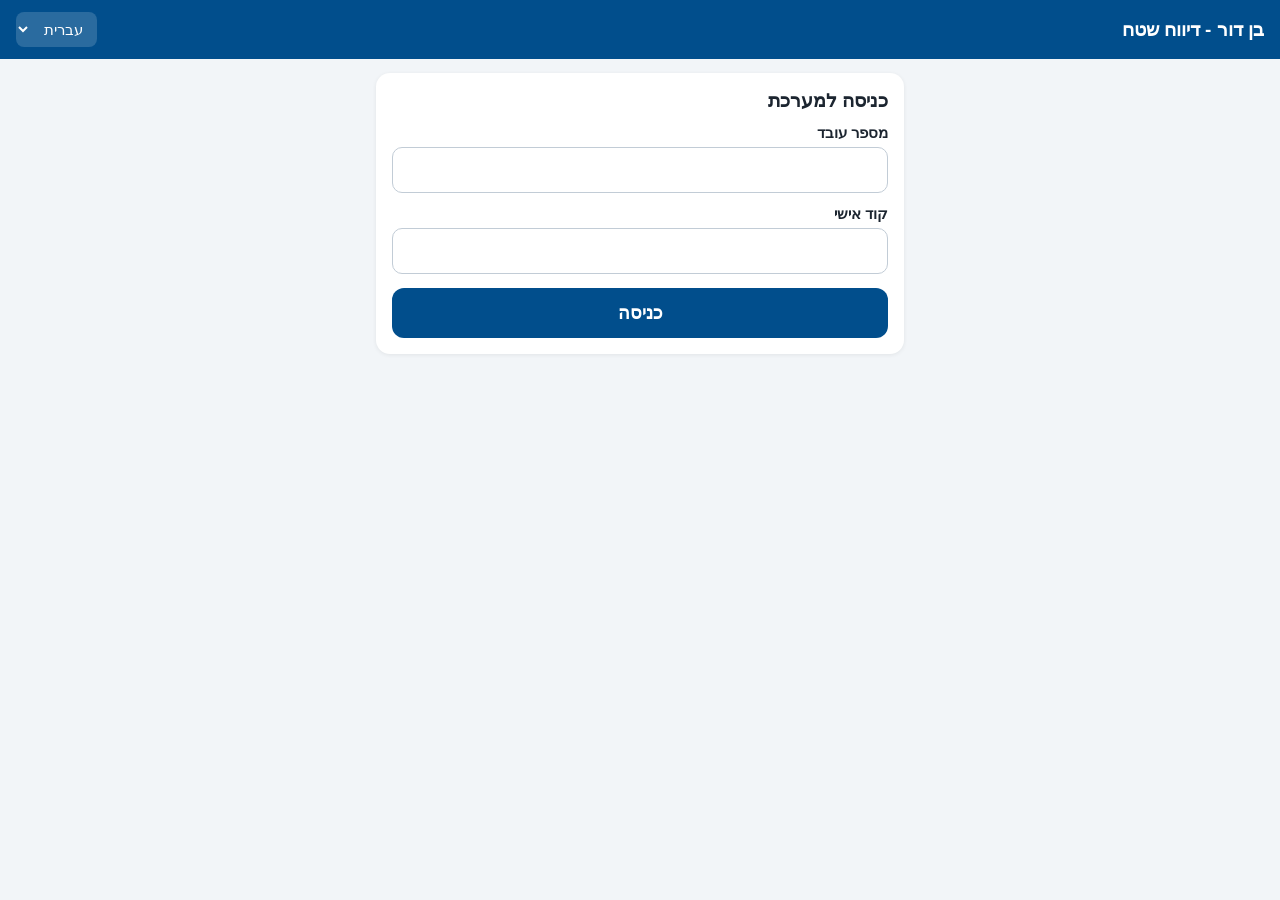
==== index.html @ 09d7071e "Add files via upload" ====
<!DOCTYPE html>
<html lang="he" dir="rtl">
<head>
<meta charset="UTF-8">
<meta name="viewport" content="width=device-width, initial-scale=1, viewport-fit=cover">
<meta name="theme-color" content="#014e8c">
<meta name="robots" content="noindex, nofollow">
<title>בן דור - דיווח שטח</title>
<link rel="manifest" href="manifest.webmanifest">
<link rel="icon" href="icon.svg" type="image/svg+xml">
<link rel="apple-touch-icon" href="icon.svg">
<link rel="stylesheet" href="styles.css">
</head>
<body>
<header id="top"></header>
<main id="app"></main>
<nav id="nav"></nav>
<div id="toast"></div>
<script src="config.js"></script>
<script src="i18n.js"></script>
<script src="app.js"></script>
</body>
</html>
---- styles.css ----
:root {
  --brand: #014e8c; --brand-d: #013a69; --brand-l: #e6f0f8;
  --red: #c62828; --amber: #b26a00; --bg: #f2f5f8; --card: #fff;
  --text: #1c2530; --muted: #5f6b78; --line: #dce3ea;
}
* { box-sizing: border-box; }
html, body { margin: 0; }
body {
  font-family: "Segoe UI", "Heebo", "Noto Sans Thai", Arial, sans-serif;
  background: var(--bg); color: var(--text); font-size: 17px;
  padding-bottom: 84px; -webkit-tap-highlight-color: transparent;
}
#top {
  background: var(--brand); color: #fff; padding: 12px 16px;
  display: flex; align-items: center; justify-content: space-between; gap: 8px;
  position: sticky; top: 0; z-index: 5;
}
#top .title { font-weight: 700; font-size: 19px; }
#top .right { display: flex; gap: 8px; align-items: center; }
#top button, #top select {
  background: rgba(255,255,255,.16); color: #fff; border: 0; border-radius: 8px;
  padding: 8px 10px; font-size: 15px; font-family: inherit;
}
#top select option { color: #000; }
main { max-width: 560px; margin: 0 auto; padding: 14px 16px; }
main.wide { max-width: 1200px; }
.card { background: var(--card); border-radius: 14px; padding: 16px; margin-bottom: 14px; box-shadow: 0 1px 4px rgba(0,0,0,.07); }
h2 { font-size: 19px; margin: 0 0 12px; }
h3 { font-size: 16px; margin: 16px 0 8px; }
.muted { color: var(--muted); font-size: 15px; }
label { display: block; font-weight: 600; margin: 12px 0 5px; font-size: 15px; }
input, select, textarea {
  width: 100%; padding: 12px; font-size: 17px; border: 1px solid #c2ccd6;
  border-radius: 10px; background: #fff; font-family: inherit; color: inherit;
}
textarea { min-height: 70px; }
.row { display: flex; gap: 10px; }
.row > * { flex: 1; min-width: 0; }
button { font-family: inherit; cursor: pointer; }
.btn {
  display: block; width: 100%; padding: 14px; font-size: 18px; font-weight: 700;
  border: 0; border-radius: 12px; background: var(--brand); color: #fff; margin-top: 14px;
}
.btn.sec { background: #fff; color: var(--brand-d); border: 2px solid var(--brand); }
.btn.small { display: inline-block; width: auto; padding: 8px 12px; font-size: 15px; margin: 0; }
.btn.danger { background: #fff; color: var(--red); border: 1px solid var(--red); }
.btn:disabled { opacity: .55; }
.punch {
  width: 100%; padding: 30px 14px; font-size: 26px; font-weight: 800; border: 0;
  border-radius: 18px; color: #fff; background: var(--brand); margin-top: 12px;
}
.punch.out { background: var(--red); }
.state { font-size: 18px; font-weight: 600; margin-top: 4px; }
.state.on { color: var(--brand-d); }
.pill { display: inline-block; padding: 2px 9px; border-radius: 99px; font-size: 13px; font-weight: 600; white-space: nowrap; }
.pill.ok { background: var(--brand-l); color: var(--brand-d); }
.pill.warn { background: #fff3e0; color: var(--amber); }
.pill.bad { background: #ffebee; color: var(--red); }
.list { list-style: none; margin: 0; padding: 0; }
.list li { padding: 10px 0; border-bottom: 1px solid var(--line); display: flex; justify-content: space-between; gap: 10px; align-items: center; }
.list li:last-child { border-bottom: 0; }
.users { display: grid; grid-template-columns: 1fr 1fr; gap: 10px; }
.users button {
  padding: 14px 8px; font-size: 17px; border-radius: 12px; border: 2px solid var(--line);
  background: #fff; color: inherit;
}
.users button.sel { border-color: var(--brand); background: var(--brand-l); font-weight: 700; }
.crew { display: grid; grid-template-columns: 1fr 1fr; gap: 6px; }
.crew label { margin: 0; font-weight: 500; display: flex; gap: 8px; align-items: center; padding: 9px; border: 1px solid var(--line); border-radius: 10px; }
.crew input { width: 22px; height: 22px; flex: none; }
.att { margin-top: 8px; }
.att div { display: flex; justify-content: space-between; align-items: center; padding: 6px 0; font-size: 15px; gap: 8px; }
#nav {
  position: fixed; bottom: 0; left: 0; right: 0; background: #fff; border-top: 1px solid var(--line);
  display: flex; z-index: 5; padding-bottom: env(safe-area-inset-bottom);
}
#nav:empty { display: none; }
#nav button { flex: 1; border: 0; background: none; padding: 10px 4px 12px; font-size: 14px; color: var(--muted); }
#nav button .ic { display: block; font-size: 24px; line-height: 1.1; }
#nav button.sel { color: var(--brand-d); font-weight: 700; }
#toast {
  position: fixed; bottom: 96px; left: 50%; transform: translateX(-50%); background: #1c2530; color: #fff;
  padding: 12px 18px; border-radius: 12px; font-size: 16px; opacity: 0; pointer-events: none;
  transition: opacity .25s; z-index: 20; max-width: 90vw; text-align: center;
}
#toast.show { opacity: 1; }
.tabs { display: flex; gap: 6px; margin-bottom: 12px; flex-wrap: wrap; }
.tabs button { padding: 9px 14px; border-radius: 99px; border: 1px solid var(--line); background: #fff; font-size: 15px; color: inherit; }
.tabs button.sel { background: var(--brand); color: #fff; border-color: var(--brand); }
.filters { display: flex; gap: 10px; flex-wrap: wrap; align-items: end; margin-bottom: 12px; }
.filters > div { flex: 1; min-width: 130px; }
.filters label { margin-top: 0; }
.scroll { overflow-x: auto; }
table { border-collapse: collapse; width: 100%; font-size: 14px; }
th, td { padding: 8px 9px; border-bottom: 1px solid var(--line); text-align: start; white-space: nowrap; }
th { background: var(--brand-l); position: sticky; top: 0; }
td.wrap { white-space: normal; min-width: 160px; }
td input, td select { padding: 7px; font-size: 14px; min-width: 80px; }
a { color: var(--brand-d); }
.consent p { line-height: 1.55; }
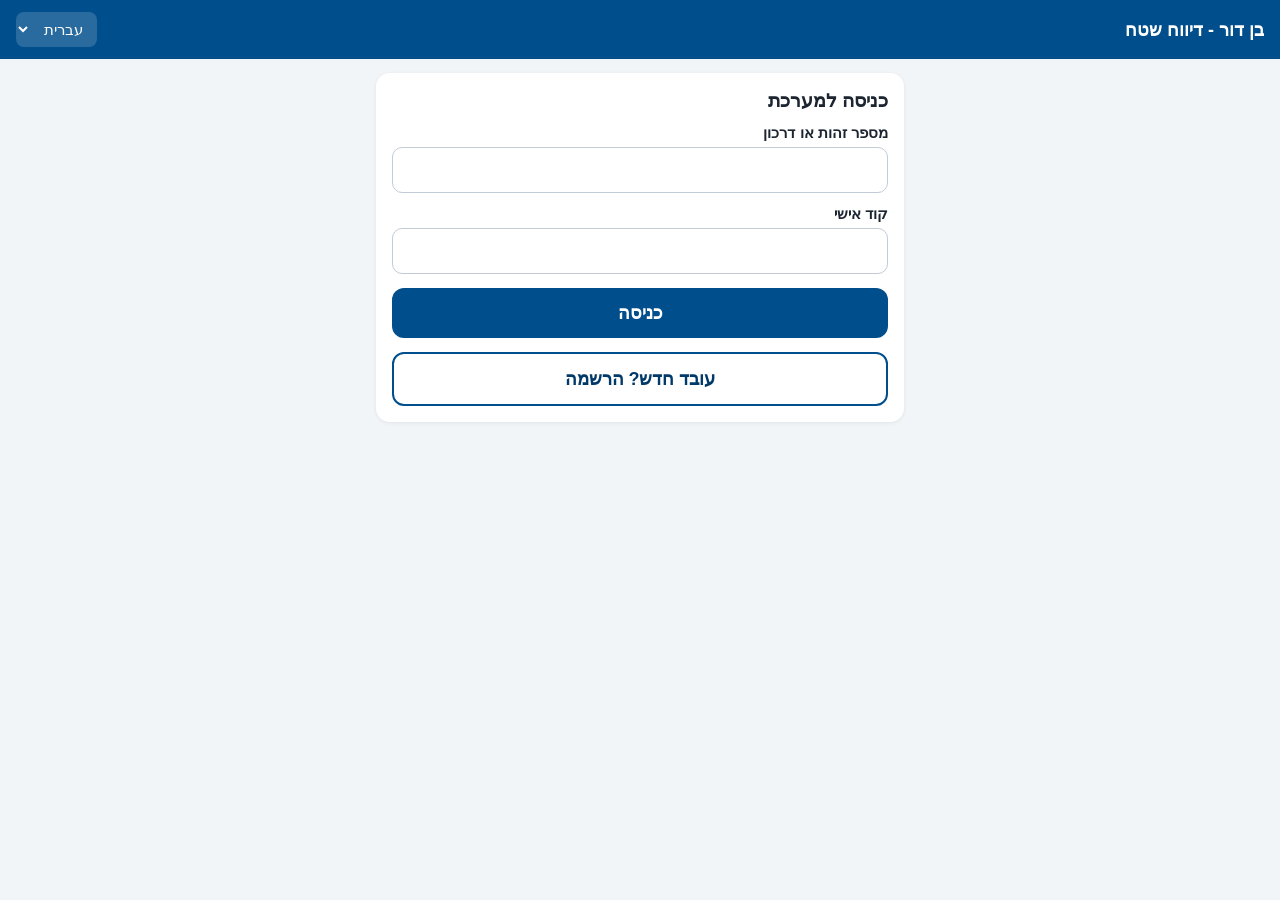
==== commit 36e0b2fa: "Add files via upload" ====
--- a/index.html
+++ b/index.html
@@ -16,6 +16,7 @@
 <main id="app"></main>
 <nav id="nav"></nav>
 <div id="toast"></div>
+<div id="install" hidden></div>
 <script src="config.js"></script>
 <script src="i18n.js"></script>
 <script src="app.js"></script>
--- a/styles.css
+++ b/styles.css
@@ -15,7 +15,8 @@
   display: flex; align-items: center; justify-content: space-between; gap: 8px;
   position: sticky; top: 0; z-index: 5;
 }
-#top .title { font-weight: 700; font-size: 19px; }
+#top .title { font-weight: 700; font-size: 18px; white-space: nowrap; overflow: hidden; text-overflow: ellipsis; min-width: 0; }
+#top .right { flex: none; }
 #top .right { display: flex; gap: 8px; align-items: center; }
 #top button, #top select {
   background: rgba(255,255,255,.16); color: #fff; border: 0; border-radius: 8px;
@@ -84,12 +85,20 @@
   transition: opacity .25s; z-index: 20; max-width: 90vw; text-align: center;
 }
 #toast.show { opacity: 1; }
-.tabs { display: flex; gap: 6px; margin-bottom: 12px; flex-wrap: wrap; }
-.tabs button { padding: 9px 14px; border-radius: 99px; border: 1px solid var(--line); background: #fff; font-size: 15px; color: inherit; }
+.tabs { display: grid; grid-auto-flow: column; grid-auto-columns: 1fr; gap: 6px; margin-bottom: 12px; }
+.tabs button { padding: 9px 4px; border-radius: 99px; border: 1px solid var(--line); background: #fff; font-size: 15px; color: inherit; }
 .tabs button.sel { background: var(--brand); color: #fff; border-color: var(--brand); }
-.filters { display: flex; gap: 10px; flex-wrap: wrap; align-items: end; margin-bottom: 12px; }
-.filters > div { flex: 1; min-width: 130px; }
+.filters { display: grid; grid-template-columns: 1fr 1fr; gap: 10px; align-items: end; margin-bottom: 12px; }
+.filters > div { min-width: 0; }
+.filters .f-user, .filters .f-btns { grid-column: 1 / -1; }
+.filters .f-btns { display: flex; gap: 10px; }
+.filters .f-btns .btn { flex: 1; padding: 12px; font-size: 16px; }
 .filters label { margin-top: 0; }
+.filters input[type=date] { padding: 12px 8px; font-size: 16px; }
+@media (min-width: 800px) {
+  .filters { grid-template-columns: 1fr 1fr 1fr auto; }
+  .filters .f-user, .filters .f-btns { grid-column: auto; }
+}
 .scroll { overflow-x: auto; }
 table { border-collapse: collapse; width: 100%; font-size: 14px; }
 th, td { padding: 8px 9px; border-bottom: 1px solid var(--line); text-align: start; white-space: nowrap; }
@@ -98,3 +107,27 @@
 td input, td select { padding: 7px; font-size: 14px; min-width: 80px; }
 a { color: var(--brand-d); }
 .consent p { line-height: 1.55; }
+/* install screen: covers the page but leaves the header, so the language can still be changed */
+#install { position: fixed; inset: 52px 0 0 0; background: var(--bg); z-index: 10; padding: 20px 16px; overflow-y: auto; }
+#install[hidden] { display: none; }
+#install .card { max-width: 440px; margin: 0 auto; text-align: center; padding: 24px 18px; }
+#install img { border-radius: 20px; }
+#install h2 { font-size: 22px; margin: 14px 0 8px; }
+#install p { line-height: 1.6; font-size: 17px; }
+#top { min-height: 52px; }
+tr.pending { background: #fff8ec; }
+@media (max-width: 700px) {
+  #top { padding: 10px 12px; }
+  #top .title { font-size: 16px; }
+  #top button, #top select { padding: 7px 8px; font-size: 14px; }
+  .tabs button { font-size: 14px; border-radius: 12px; }
+  .scroll { overflow: visible; }
+  table, tbody, tr, td { display: block; width: 100%; }
+  thead { display: none; }
+  tbody tr { border: 1px solid var(--line); border-radius: 12px; padding: 8px 12px; margin-bottom: 10px; }
+  td { display: flex; justify-content: space-between; align-items: center; gap: 12px; border: 0; padding: 5px 0; white-space: normal; text-align: end; font-size: 15px; }
+  td::before { content: attr(data-label); font-weight: 600; color: var(--muted); flex: none; text-align: start; }
+  td:empty { display: none; }
+  td.wrap { min-width: 0; }
+  td input:not([type=checkbox]), td select { width: 58% !important; min-width: 0; font-size: 16px; padding: 9px; }
+}
